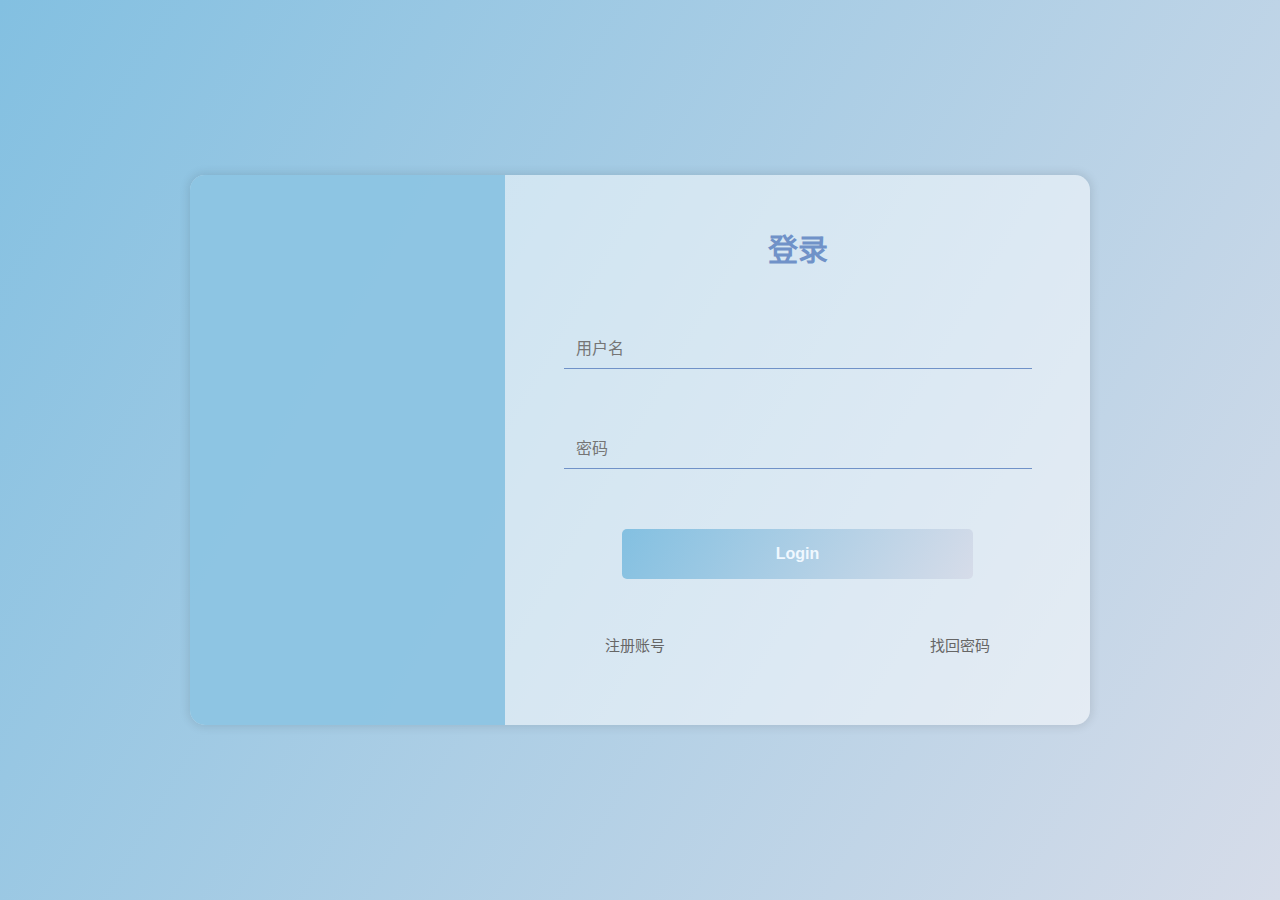
==== login/index.html @ c769f1b6 "Add files via upload" ====
<!DOCTYPE html>
<html lang="zh-CN">

<head>
  <meta charset="UTF-8">
  <meta http-equiv="X-UA-Compatible" content="IE=edge">
  <meta name="viewport" content="width=device-width, initial-scale=1.0">
  <title>颜值超高的登录框</title>
  <style>
    * {
      /* 清除内，外边距 */
      margin: 0;
      padding: 0;
      box-sizing: border-box;
    }

    html {
      font-size: 10px;
    }

    body {
      background: linear-gradient(120deg, #83C0E1 0%, #D6DCE9 100%) no-repeat;
      width: 100vw;
      height: 100vh;
      display: flex;
      justify-content: center;
      align-items: center;
    }

    .box {
      width: 90rem;
      height: 55rem;
      border-radius: 1.5rem;
      background-color: rgba(255, 255, 255, 0.5);
      margin: 10% auto;
      box-shadow: 0 0 1rem 0.2rem rgba(0, 0, 0, 0.1);
      display: flex;
    }

    .box .left {
      width: 35%;
      height: 100%;
      background-color: #83C0E1;
      border-radius: 1.5rem 0 0 1.5rem;
      background-image: url(./img/2cy.jpg);
      /* 有点超出 */
      background-size: cover;
      opacity: .85;
    }

    .box .right {
      flex: 1;
      height: 100%;
      display: flex;
      align-items: center;
      flex-direction: column;
      border-radius: 0 1.5rem 1.5rem 0;

    }

    .box .right h4 {
      margin-top: 5rem;
      font-size: 3rem;
      text-align: center;
      color: #7092C8;
    }

    form {
      display: flex;
      flex-direction: column;
      width: 100%;
      align-items: center;

    }

    .box .right form .input {
      outline: none;
      width: 80%;
      height: 5rem;

      font-size: 1.6rem;
      padding: 1rem 0 0 1.2rem;
      border: none;
      border-bottom: 1px solid #7092C8;
      background: transparent;
      margin-top: 5rem;
    }

    .box .right form .button {
      width: 60%;
      height: 5rem;
      font-weight: 600;
      font-size: 1.6rem;
      background-image: linear-gradient(120deg, #83C0E1 0%, #D6DCE9 100%);
      border: none;
      margin-top: 6rem;
      border-radius: 0.5rem;
      transition: all .3s;
      color: aliceblue;
    }

    .box .right form .button:hover {
      /* 加个阴影 */
      box-shadow: 0 0 2rem 0.5rem rgba(0, 0, 0, 0.25);
    }

    .box .right .more {
      width: 100%;
      height: 100%;
      display: flex;
      justify-content: space-between;
      padding: 0 100px;
      margin-top: 1rem;
    }

    .box .right .more a {
      margin-top: 4.5rem;
      font-size: 1.5rem;
      color: #666;
      text-decoration: none;
    }

    ::selection {
      color: #fff;
      background-color: #7092C8;
    }
  </style>
</head>

<body>
  <div class="box">
    <div class="left">
      <!-- 图片部分 -->
    </div>
    <div class="right">
      <!-- 登录主界面 -->
      <h4>登录</h4>
      <form action="#">
        <input type="text" placeholder="用户名" class="input">
        <input type="password" placeholder="密码" class="input">
        <input type="submit" value="Login" class="button">
      </form>
      <div class="more">
        <a href="#">注册账号</a>
        <a href="#">找回密码</a>
      </div>
    </div>

  </div>
</body>

</html>
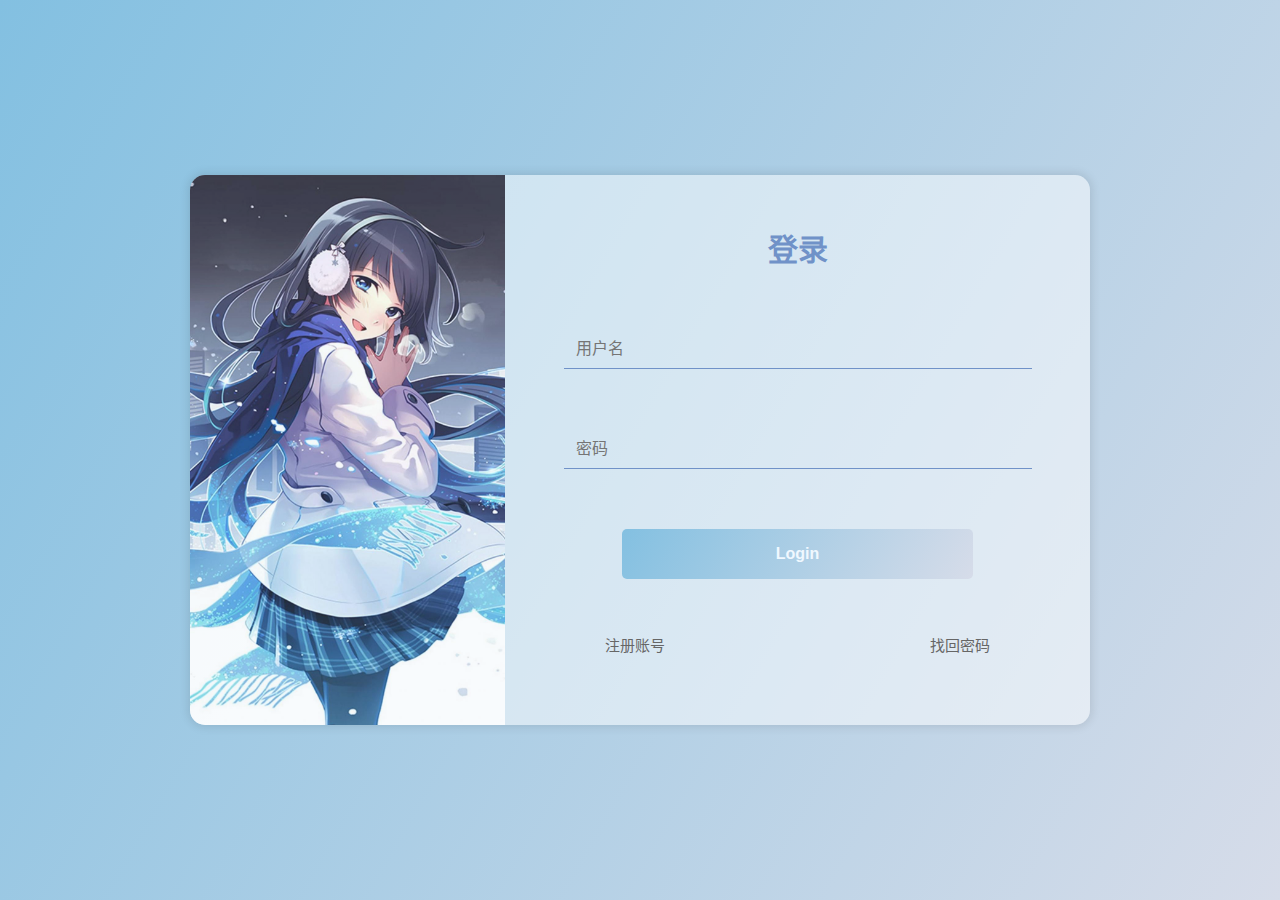
==== commit f4f0bd3b: "Update index.html" ====
--- a/login/index.html
+++ b/login/index.html
@@ -5,7 +5,7 @@
   <meta charset="UTF-8">
   <meta http-equiv="X-UA-Compatible" content="IE=edge">
   <meta name="viewport" content="width=device-width, initial-scale=1.0">
-  <title>颜值超高的登录框</title>
+  <title>登录 —— 金港湾实验学校</title>
   <style>
     * {
       /* 清除内，外边距 */
@@ -149,4 +149,4 @@
   </div>
 </body>
 
-</html>+</html>
